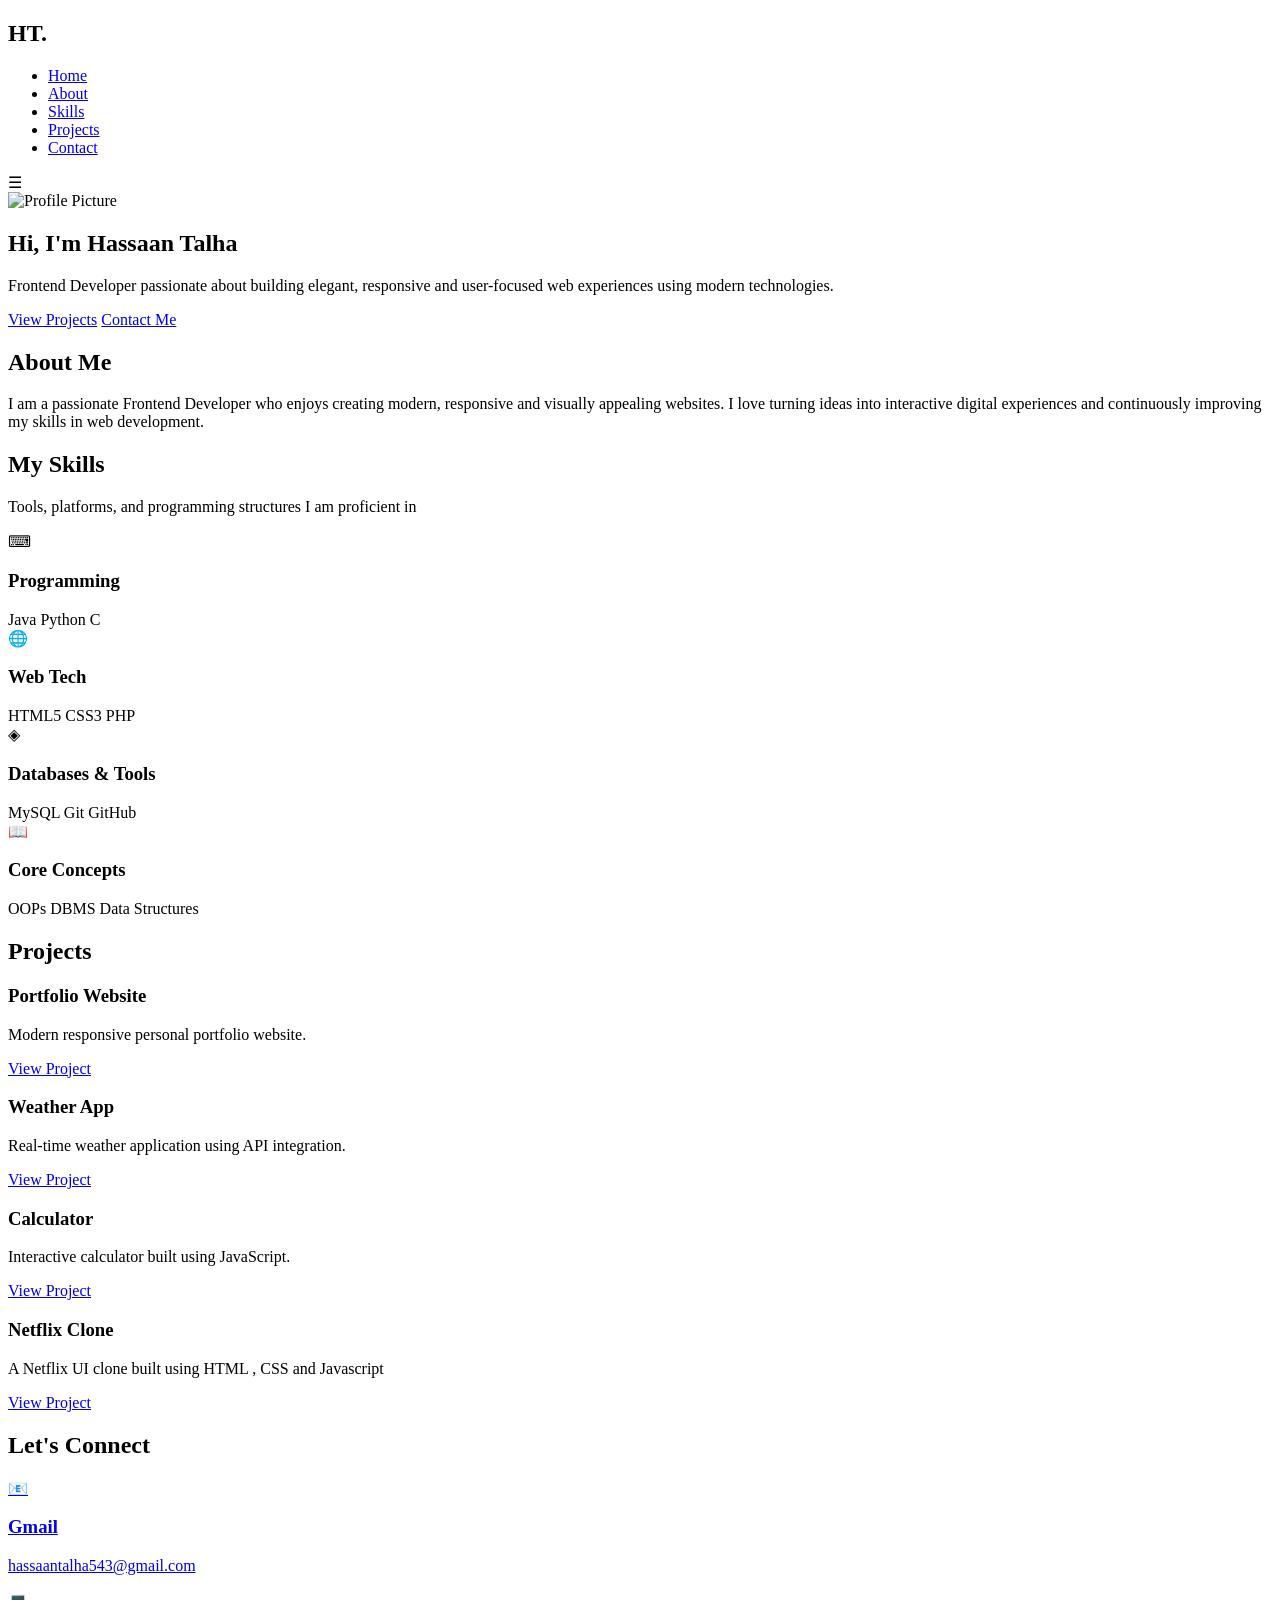
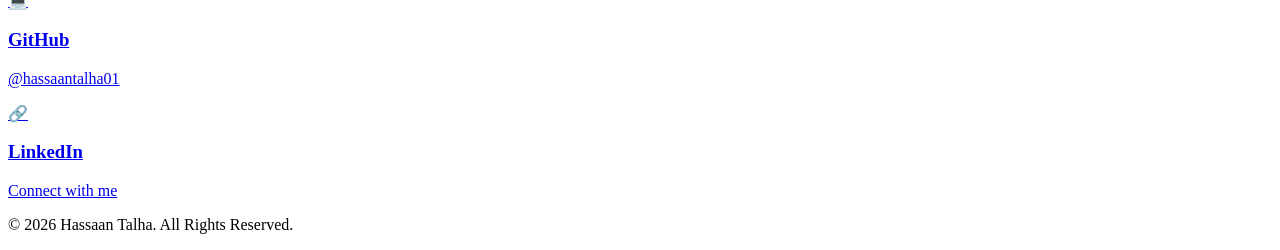
==== Task-1-Portfolio/index.html @ 8631a098 "Create index.html" ====
<!DOCTYPE html>
<html lang="en">
<head>
<meta charset="UTF-8">
<meta name="viewport" content="width=device-width, initial-scale=1.0">

<title>Hassaan Talha | Portfolio</title>

<link rel="preconnect" href="https://fonts.googleapis.com">
<link href="https://fonts.googleapis.com/css2?family=Poppins:wght@300;400;500;600;700&display=swap" rel="stylesheet">

<link rel="stylesheet" href="style.css">
</head>
<body>

<div class="bg-blur blur1"></div>
<div class="bg-blur blur2"></div>

<header>
<nav>

<h2 class="logo">HT.</h2>

<ul class="nav-links">
<li><a href="#home">Home</a></li>
<li><a href="#about">About</a></li>
<li><a href="#skills">Skills</a></li>
<li><a href="#projects">Projects</a></li>
<li><a href="#contact">Contact</a></li>
</ul>

<div class="menu-btn">☰</div>

</nav>
</header>

<section id="home" class="hero">

<div class="hero-container">

<div class="hero-image">
<img src="WhatsApp Image 2026-06-11 at 4.10.15 AM.jpeg" alt="Profile Picture">
</div>

<div class="hero-content">

<h1>Hi, I'm <span>Hassaan Talha</span></h1>

<h2 id="typing"></h2>

<p>
Frontend Developer passionate about building elegant,
responsive and user-focused web experiences using modern technologies.
</p>

<div class="hero-buttons">
<a href="#projects" class="btn">View Projects</a>
<a href="#contact" class="btn secondary">Contact Me</a>
</div>

</div>

</div>

</section>

<section id="about">

<h2>About Me</h2>

<div class="glass-card about-card">

<p>
I am a passionate Frontend Developer who enjoys creating modern,
responsive and visually appealing websites. I love turning ideas
into interactive digital experiences and continuously improving
my skills in web development.
</p>

</div>

</section>

<section id="skills" class="skills-section">

    <h2>My Skills</h2>

    <p class="skills-subtitle">
        Tools, platforms, and programming structures I am proficient in
    </p>

    <div class="skills-grid">

        <div class="skill-box">
            <div class="skill-icon">⌨</div>

            <h3>Programming</h3>

            <div class="tags">
                <span>Java</span>
                <span>Python</span>
                <span>C</span>
            </div>
        </div>

        <div class="skill-box">
            <div class="skill-icon">🌐</div>

            <h3>Web Tech</h3>

            <div class="tags">
                <span>HTML5</span>
                <span>CSS3</span>
                <span>PHP</span>
            </div>
        </div>

        <div class="skill-box">
            <div class="skill-icon">◈</div>

            <h3>Databases & Tools</h3>

            <div class="tags">
                <span>MySQL</span>
                <span>Git</span>
                <span>GitHub</span>
            </div>
        </div>

        <div class="skill-box">
            <div class="skill-icon">📖</div>

            <h3>Core Concepts</h3>

            <div class="tags">
                <span>OOPs</span>
                <span>DBMS</span>
                <span>Data Structures</span>
            </div>
        </div>

    </div>

</section>

<section id="projects">

<h2>Projects</h2>

<div class="project-grid">

<div class="project-card">
<h3>Portfolio Website</h3>
<p>Modern responsive personal portfolio website.</p>
<a href="#">View Project</a>
</div>

<div class="project-card">
<h3>Weather App</h3>
<p>Real-time weather application using API integration.</p>
<a href="https://hassaan-weather.netlify.app/">View Project</a>
</div>

<div class="project-card">
<h3>Calculator</h3>
<p>Interactive calculator built using JavaScript.</p>
<a href="https://hassaan-calculator.netlify.app//">View Project</a>
</div>

<div class="project-card">
<h3>Netflix Clone</h3>
<p>A Netflix UI clone built using HTML , CSS and Javascript</p>
<a href="https://netlfix543.netlify.app/">View Project</a>
</div>

</div>

</section>

<section id="contact">

<h2>Let's Connect</h2>

<div class="contact-container">

<a href="hassaantalha543@gmail.com"  target="_blank" class="contact-card">
<div class="icon">📧</div>
<h3>Gmail</h3>
<p>hassaantalha543@gmail.com</p>
</a>

<a href="https://github.com/hassaantalha01" target="_blank" class="contact-card">
<div class="icon">💻</div>
<h3>GitHub</h3>
<p><p>@hassaantalha01</p></p>
</a>

<a href="https://www.linkedin.com/in/mohammed-hassaan-talha" target="_blank" class="contact-card">
<div class="icon">🔗</div>
<h3>LinkedIn</h3>
<p>Connect with me</p>
</a>

</div>

</section>

<footer>
<p>© 2026 Hassaan Talha. All Rights Reserved.</p>
</footer>

<script src="script.js"></script>

</body>
</html>
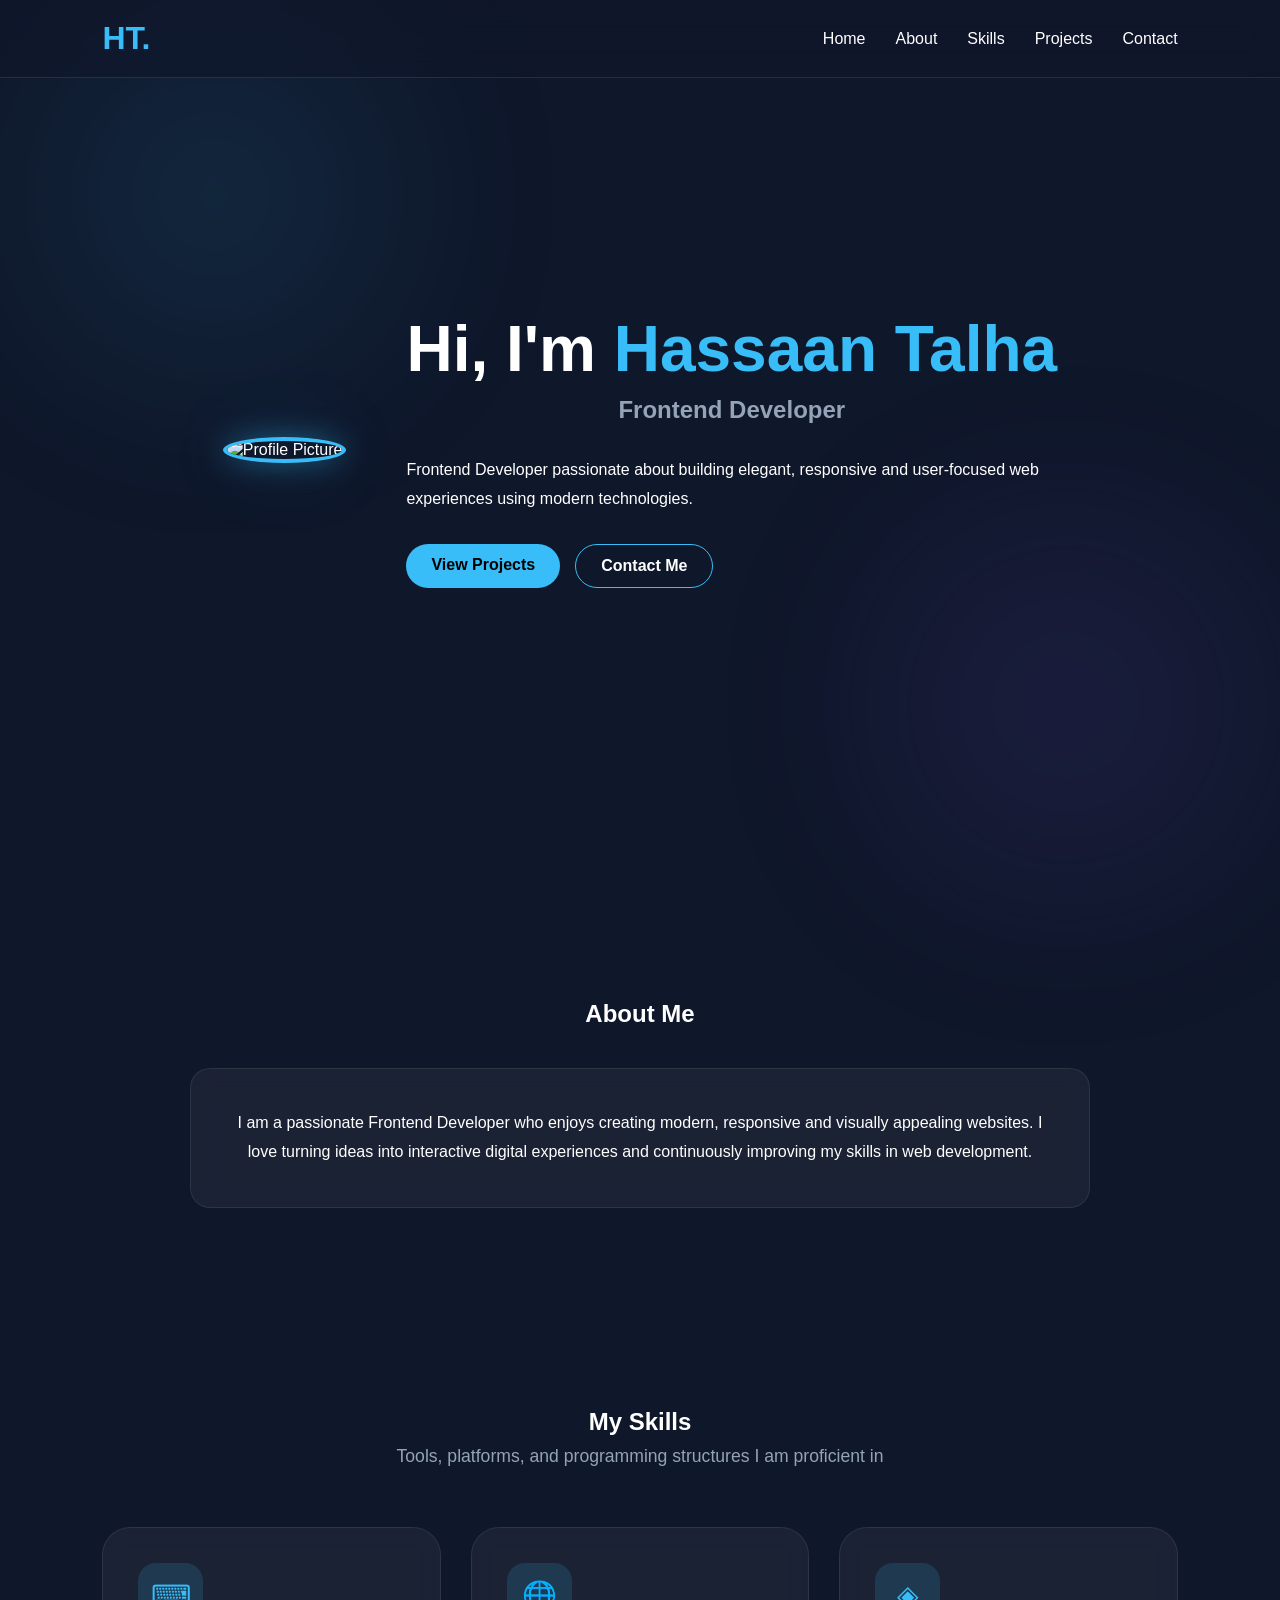
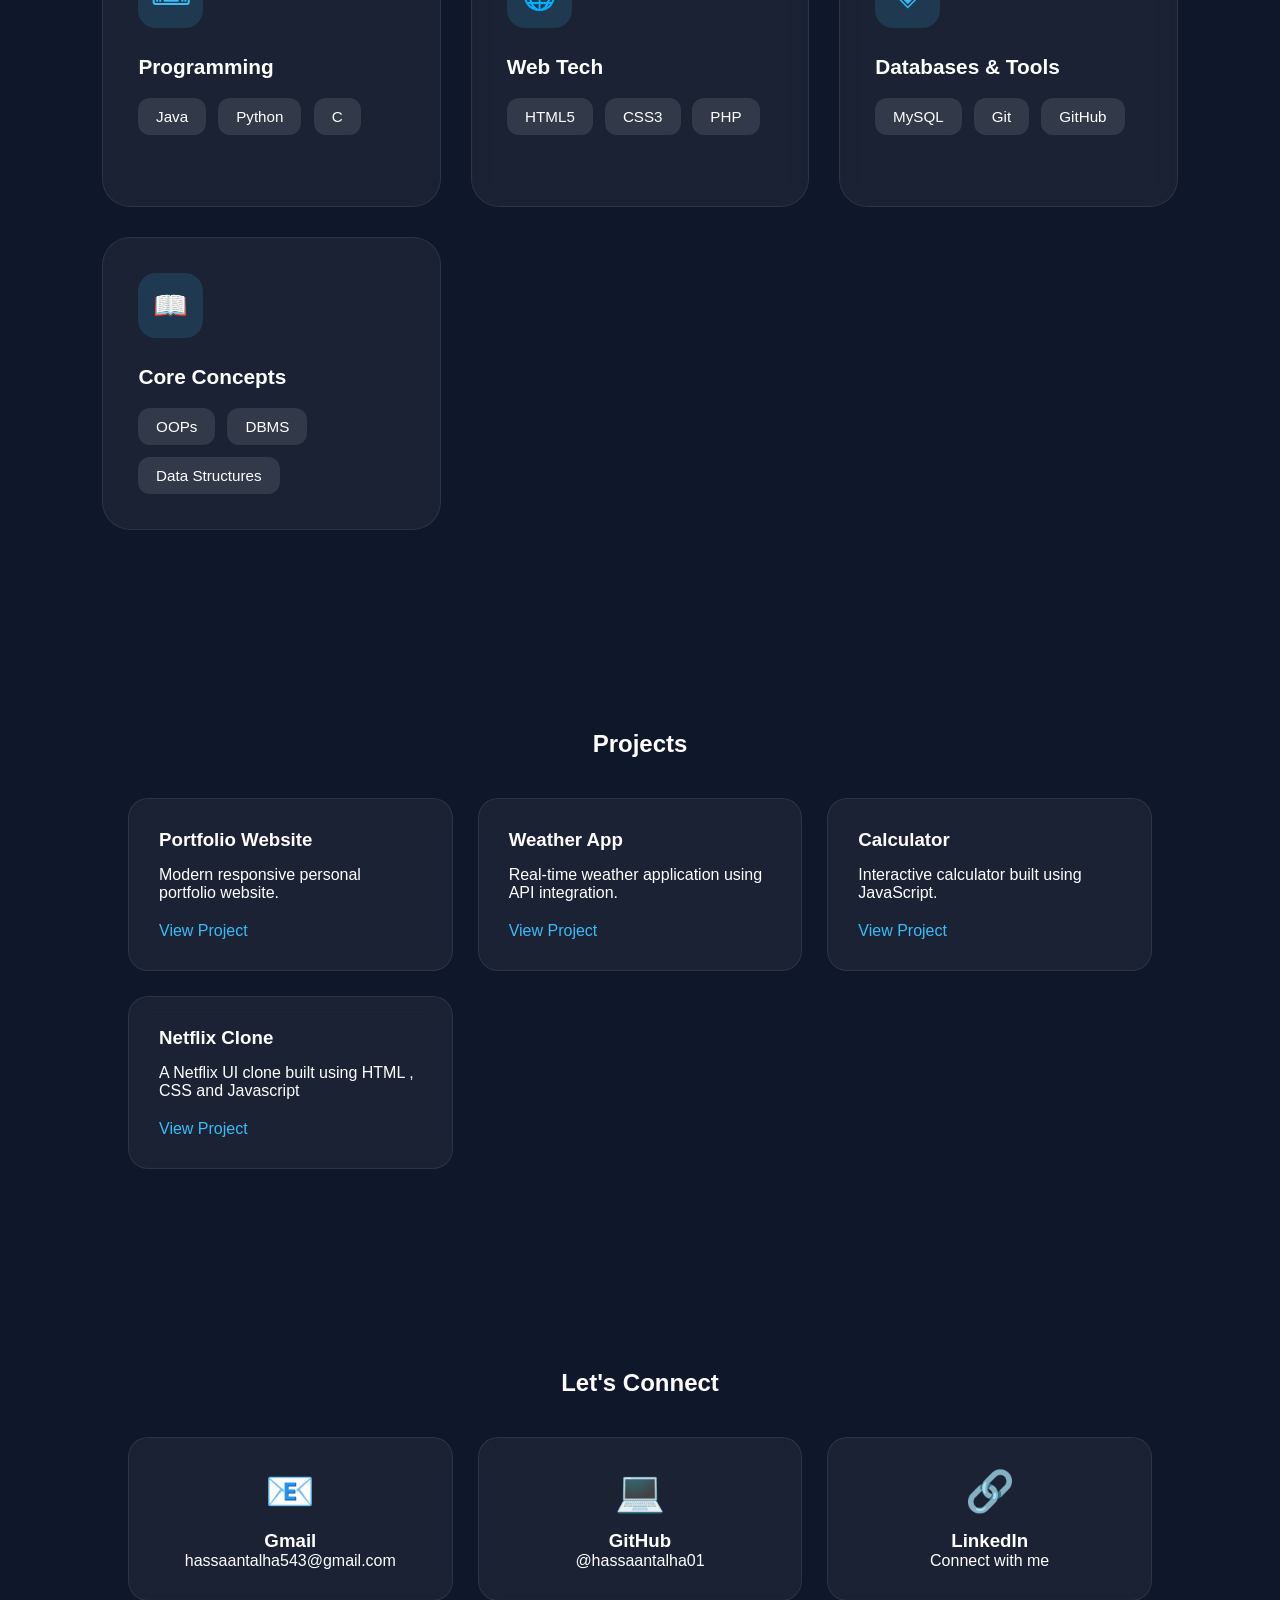
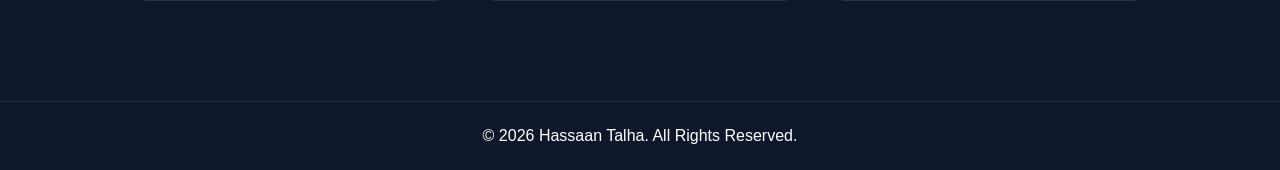
==== commit 70ce426b: "Update index.html" ====
--- a/Task-1-Portfolio/index.html
+++ b/Task-1-Portfolio/index.html
@@ -39,7 +39,7 @@
 <div class="hero-container">
 
 <div class="hero-image">
-<img src="WhatsApp Image 2026-06-11 at 4.10.15 AM.jpeg" alt="Profile Picture">
+<img src="#" alt="Profile Picture">
 </div>
 
 <div class="hero-content">
--- a/Task-1-Portfolio/style.css
+++ b/Task-1-Portfolio/style.css
@@ -0,0 +1,393 @@
+*{
+margin:0;
+padding:0;
+box-sizing:border-box;
+font-family:'Poppins',sans-serif;
+}
+
+html{
+scroll-behavior:smooth;
+}
+
+body{
+background:#0f172a;
+color:white;
+overflow-x:hidden;
+}
+
+.bg-blur{
+position:fixed;
+border-radius:50%;
+filter:blur(120px);
+z-index:-1;
+}
+
+.blur1{
+width:300px;
+height:300px;
+background:#38bdf8;
+top:5%;
+left:5%;
+opacity:.15;
+}
+
+.blur2{
+width:300px;
+height:300px;
+background:#8b5cf6;
+bottom:5%;
+right:5%;
+opacity:.15;
+}
+
+header{
+position:fixed;
+top:0;
+width:100%;
+z-index:1000;
+background:rgba(15,23,42,.6);
+backdrop-filter:blur(15px);
+border-bottom:1px solid rgba(255,255,255,.1);
+}
+
+nav{
+display:flex;
+justify-content:space-between;
+align-items:center;
+padding:20px 8%;
+}
+
+.logo{
+color:#38bdf8;
+font-size:2rem;
+}
+
+.nav-links{
+display:flex;
+list-style:none;
+gap:30px;
+}
+
+.nav-links a{
+color:white;
+text-decoration:none;
+transition:.3s;
+}
+
+.nav-links a:hover{
+color:#38bdf8;
+}
+
+.menu-btn{
+display:none;
+font-size:28px;
+cursor:pointer;
+}
+
+.hero{
+min-height:100vh;
+display:flex;
+align-items:center;
+justify-content:center;
+padding:120px 10%;
+}
+
+.hero-container{
+display:flex;
+align-items:center;
+justify-content:space-between;
+gap:60px;
+flex-wrap:wrap;
+}
+
+.hero-image img{
+width:330px;
+height:330px;
+object-fit:cover;
+border-radius:50%;
+border:4px solid #38bdf8;
+box-shadow:
+0 0 30px rgba(56,189,248,.4),
+0 0 80px rgba(56,189,248,.15);
+transition:.4s;
+}
+
+.hero-image img:hover{
+transform:scale(1.05);
+}
+
+.hero-content{
+flex:1;
+min-width:300px;
+}
+
+.hero-content h1{
+font-size:4rem;
+margin-bottom:10px;
+}
+
+.hero-content span{
+color:#38bdf8;
+}
+
+.hero-content h2{
+color:#94a3b8;
+margin-bottom:20px;
+height:40px;
+}
+
+.hero-content p{
+line-height:1.8;
+max-width:650px;
+margin-bottom:30px;
+}
+
+.hero-buttons{
+display:flex;
+gap:15px;
+flex-wrap:wrap;
+}
+
+.btn{
+background:#38bdf8;
+padding:12px 25px;
+border-radius:30px;
+text-decoration:none;
+font-weight:600;
+color:black;
+transition:.3s;
+}
+
+.btn:hover{
+transform:translateY(-4px);
+}
+
+.secondary{
+background:transparent;
+color:white;
+border:1px solid #38bdf8;
+}
+
+section{
+padding:100px 10%;
+}
+
+section h2{
+text-align:center;
+margin-bottom:40px;
+}
+
+.glass-card,
+.skill-card,
+.project-card,
+.contact-card{
+background:rgba(255,255,255,.05);
+backdrop-filter:blur(10px);
+border:1px solid rgba(255,255,255,.08);
+border-radius:20px;
+}
+
+.about-card{
+padding:40px;
+max-width:900px;
+margin:auto;
+text-align:center;
+line-height:1.8;
+}
+
+.skills-grid{
+    display:grid;
+    grid-template-columns:repeat(auto-fit,minmax(280px,1fr));
+    gap:30px;
+}
+
+.skill-box{
+    background:rgba(255,255,255,0.05);
+    backdrop-filter:blur(10px);
+    border:1px solid rgba(255,255,255,0.08);
+
+    border-radius:28px;
+
+    padding:35px;
+
+    min-height:280px;
+
+    transition:0.35s ease;
+
+    display:flex;
+    flex-direction:column;
+}
+
+.skill-box:hover{
+    transform:translateY(-10px);
+    box-shadow:0 15px 35px rgba(0,0,0,0.2);
+    border-color:#38bdf8;
+}
+
+.skill-icon{
+    width:65px;
+    height:65px;
+
+    display:flex;
+    justify-content:center;
+    align-items:center;
+
+    border-radius:18px;
+
+    background:rgba(56,189,248,0.15);
+
+    color:#38bdf8;
+
+    font-size:28px;
+
+    margin-bottom:25px;
+}
+
+.skill-box h3{
+    color:white;
+    font-size:1.3rem;
+    font-weight:600;
+    margin-bottom:18px;
+    line-height:1.3;
+}
+
+.tags{
+    display:flex;
+    flex-wrap:wrap;
+    gap:12px;
+}
+
+.tags span{
+    background:rgba(255,255,255,0.1);
+    color:white;
+
+    padding:10px 18px;
+
+    border-radius:12px;
+
+    font-size:0.95rem;
+    font-weight:500;
+
+    transition:0.3s;
+}
+
+.tags span:hover{
+    background:#38bdf8;
+    color:#081028;
+}
+
+.skills-section{
+    padding:100px 8%;
+}
+
+.skills-section h2{
+    
+    color:white;
+    text-align:center;
+    margin-bottom:10px;
+}
+
+.skills-subtitle{
+    text-align:center;
+    color:#94a3b8;
+    margin-bottom:60px;
+    font-size:1.1rem;
+}
+
+.project-grid{
+display:grid;
+grid-template-columns:repeat(auto-fit,minmax(280px,1fr));
+gap:25px;
+}
+
+.project-card{
+padding:30px;
+transition:.4s;
+}
+
+.project-card:hover{
+transform:translateY(-10px);
+}
+
+.project-card h3{
+margin-bottom:15px;
+}
+
+.project-card p{
+margin-bottom:20px;
+}
+
+.project-card a{
+text-decoration:none;
+color:#38bdf8;
+}
+
+.contact-container{
+display:grid;
+grid-template-columns:repeat(auto-fit,minmax(280px,1fr));
+gap:25px;
+}
+
+.contact-card{
+padding:30px;
+text-align:center;
+text-decoration:none;
+color:white;
+transition:.4s;
+}
+
+.contact-card:hover{
+transform:translateY(-10px);
+border-color:#38bdf8;
+}
+
+.icon{
+font-size:2.5rem;
+margin-bottom:15px;
+}
+
+footer{
+padding:25px;
+text-align:center;
+border-top:1px solid rgba(255,255,255,.08);
+}
+
+@media(max-width:768px){
+
+.menu-btn{
+display:block;
+}
+
+.nav-links{
+position:absolute;
+top:80px;
+right:-100%;
+flex-direction:column;
+background:#1e293b;
+width:220px;
+padding:20px;
+transition:.4s;
+}
+
+.nav-links.active{
+right:0;
+}
+
+.hero-container{
+flex-direction:column;
+text-align:center;
+}
+
+.hero-content h1{
+font-size:2.7rem;
+}
+
+.hero-image img{
+width:250px;
+height:250px;
+}
+
+.hero-buttons{
+justify-content:center;
+}
+}
